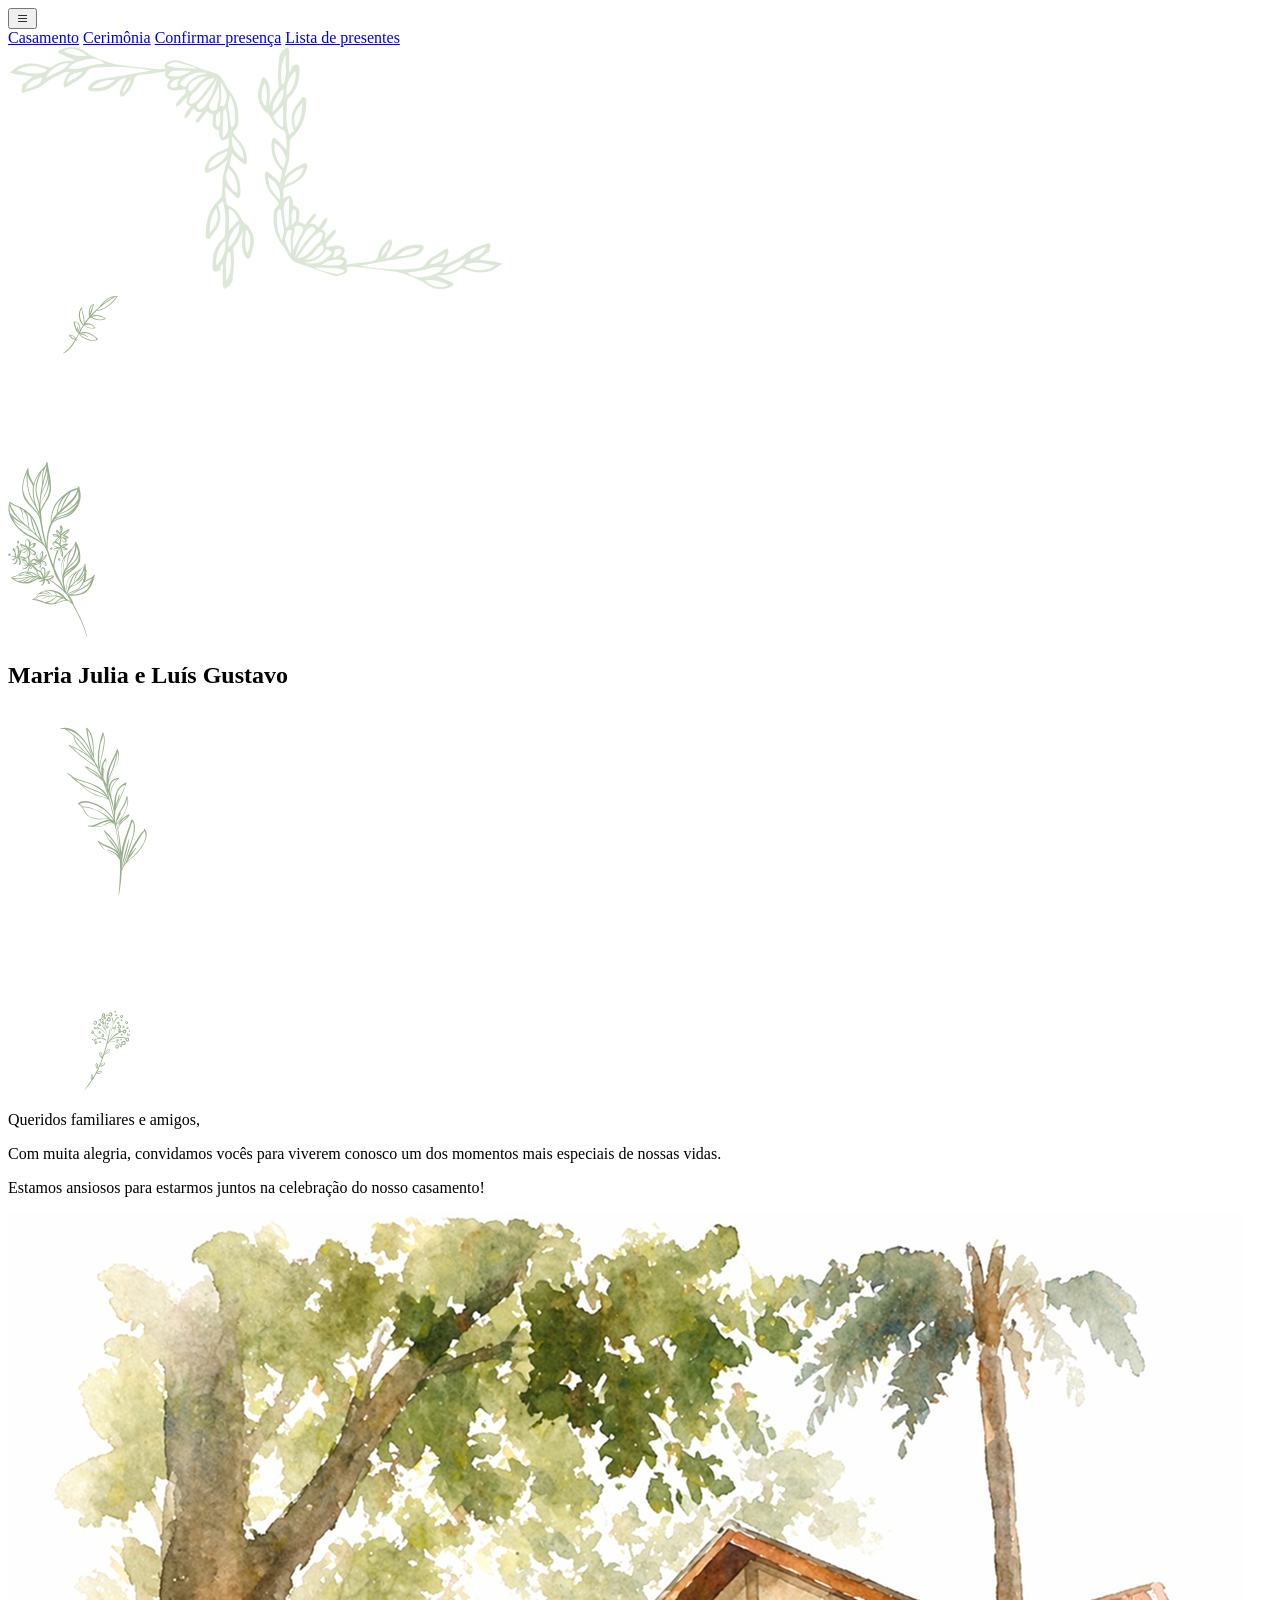
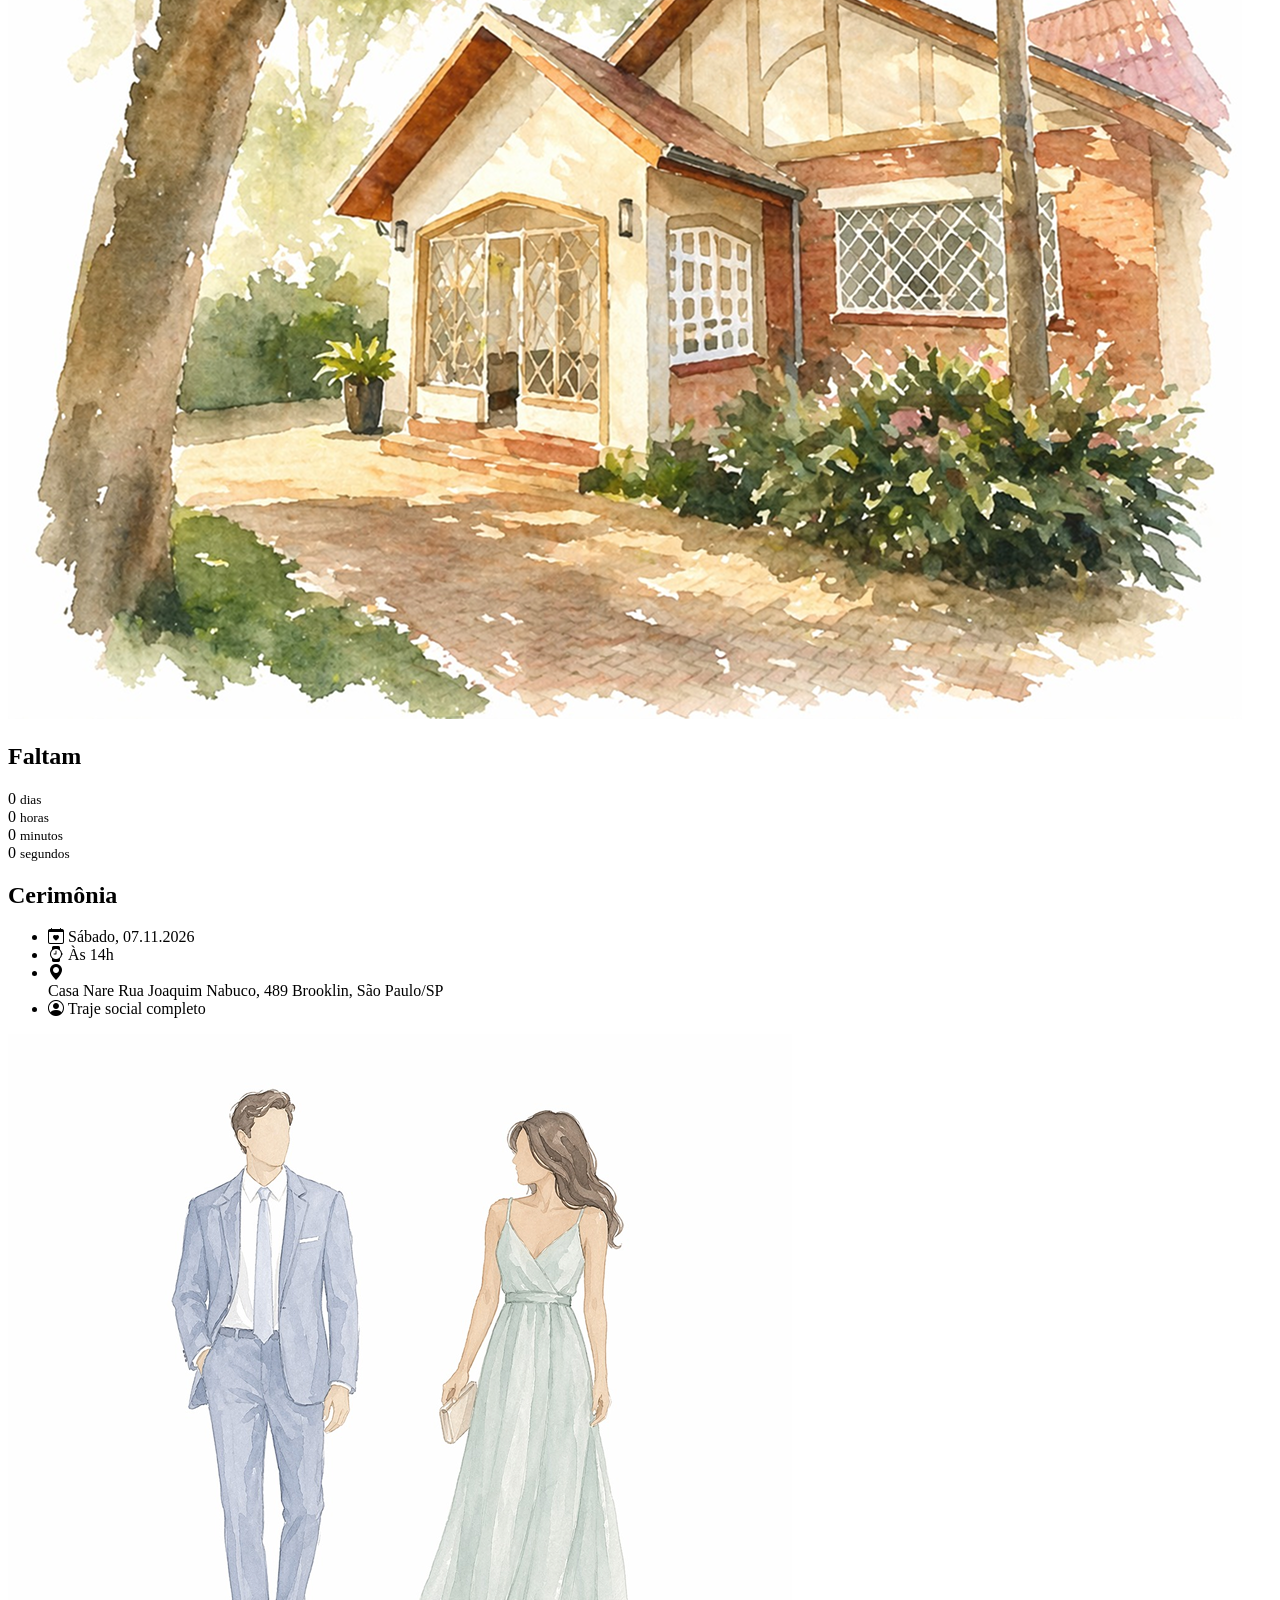
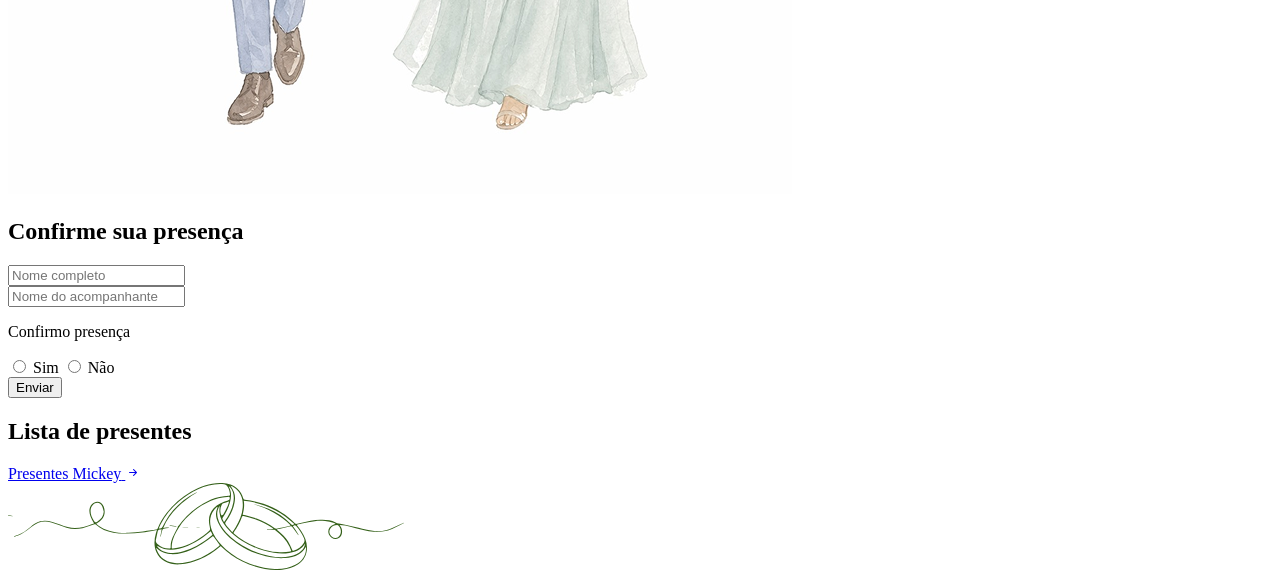
==== src/index.html @ 6d11b90b "updated design" ====
<!DOCTYPE html>
<html lang="pt-BR">
  <head>
    <meta charset="UTF-8" />
    <meta name="viewport" content="width=device-width, initial-scale=1.0" />

    <title>Maria Julia & Luís Gustavo</title>

    <link rel="preconnect" href="https://fonts.googleapis.com" />
    <link rel="preconnect" href="https://fonts.gstatic.com" crossorigin />

    <link
      href="https://cdn.jsdelivr.net/npm/bootstrap-icons@1.13.1/font/bootstrap-icons.min.css"
      rel="stylesheet"
    />

    <link rel="stylesheet" href="css/style.css" />
  </head>

  <body>
    
    <header class="navbar">
      <div class="navbar__wrapper">
        <button class="navbar__toggle" aria-label="Abrir menu">
          <i class="bi bi-list"></i>
        </button>
        
        <nav class="navbar__menu">
          <a href="#hero">Casamento</a>
          <a href="#ceremony">Cerimônia</a>
          <a href="#rsvp">Confirmar presença</a>
          <a href="#gifts">Lista de presentes</a>
        </nav>
      </div>
    </header>

    <div class="page-frame">
      <img src="assets/images/border-top-right.svg" class="corner top-right">
      <img src="assets/images/border-bottom-left.svg" class="corner bottom-left">

      <main>
        <section id="hero" class="hero section">
          <div class="hero__content container">
            <img
              src="assets/images/floral-left.svg"
              alt=""
              class="hero__floral hero__floral--left"
            />

            <div class="hero__text">
              <h1>
                Maria Julia
                <span>e</span>
                Luís Gustavo
              </h1>
            </div>

            <img
              src="assets/images/floral-right.svg"
              alt=""
              class="hero__floral hero__floral--right"
            />
          </div>
        </section>

        <section class="intro section">
          <div class="container intro__content">
            <p>Queridos familiares e amigos,</p>

            <p>
              Com muita alegria, convidamos vocês para viverem conosco um dos
              momentos mais especiais de nossas vidas.
            </p>

            <p>
              Estamos ansiosos para estarmos juntos na celebração do nosso
              casamento!
            </p>
          </div>
        </section>

        <section class="countdown section">
          <div class="container countdown__wrapper">
            <div class="countdown__image">
              <img
                src="assets/images/location.png"
                alt="Local da cerimônia"
              />
            </div>

            <div class="countdown__content">
              <h2>Faltam</h2>

              <div class="countdown__grid">
                <div>
                  <span id="days">000</span>
                  <small>dias</small>
                </div>

                <div>
                  <span id="hours">00</span>
                  <small>horas</small>
                </div>

                <div>
                  <span id="minutes">00</span>
                  <small>minutos</small>
                </div>

                <div>
                  <span id="seconds">00</span>
                  <small>segundos</small>
              </div>
              </div>
            </div>
          </div>
        </section>

        <section id="ceremony" class="ceremony section">
          <div class="container ceremony__wrapper">
            <div class="ceremony__content">
              <h2>Cerimônia</h2>

              <ul>
                <li>
                  <i class="bi bi-calendar-heart"></i>
                  <span>Sábado, 07.11.2026</span>
                </li>

                <li>
                  <i class="bi bi-watch"></i>
                  <span>Às 14h</span>
                </li>

                <li>
                  <i class="bi bi-geo-alt-fill"></i>

                  <div>
                    <span>Casa Nare</span>
                    <span>Rua Joaquim Nabuco, 489</span>
                    <span>Brooklin, São Paulo/SP</span>
                  </div>
                </li>

                <li>
                  <i class="bi bi-person-circle"></i>
                  <span>Traje social completo</span>
                </li>
              </ul>
            </div>

            <div class="ceremony__image">
              <img
                src="assets/images/couple.png"
                alt="Traje cerimônia"
              />
            </div>
          </div>
        </section>

        <section id="rsvp" class="rsvp section">
          <div class="container rsvp__wrapper">
            <h2>Confirme sua presença</h2>

            <form>
              <div class="form-group">
                <input
                  type="text"
                  placeholder="Nome completo"
                  required
                />
              </div>

              <div class="form-group">
                <input
                  type="text"
                  placeholder="Nome do acompanhante"
                />
              </div>

              <p class="rsvp-radio">Confirmo presença</p>
              <div class="form-group radio-group">

                <label>
                  <input type="radio" name="attendance" value="sim" />
                  Sim
                </label>

                <label>
                  <input type="radio" name="attendance" value="nao" />
                  Não
                </label>
              </div>

              <button type="submit">Enviar</button>
            </form>
          </div>
        </section>

        <section id="gifts" class="gifts section">
          <div class="container gifts__wrapper">
            <h2>Lista de presentes</h2>

            <a href="#" target="_blank">
              <span>Presentes Mickey</span>
              <i class="bi bi-arrow-right-short"></i>
            </a>
          </div>
        </section>
      </main>

      <footer class="footer">
        <img src="assets/images/rings.svg" alt="Rings" />
      </footer>
    </div>

    <script src="js/menu.js"></script>
    <script src="js/smooth-scroll.js"></script>
    <script src="js/countdown.js"></script>
  </body>
</html>
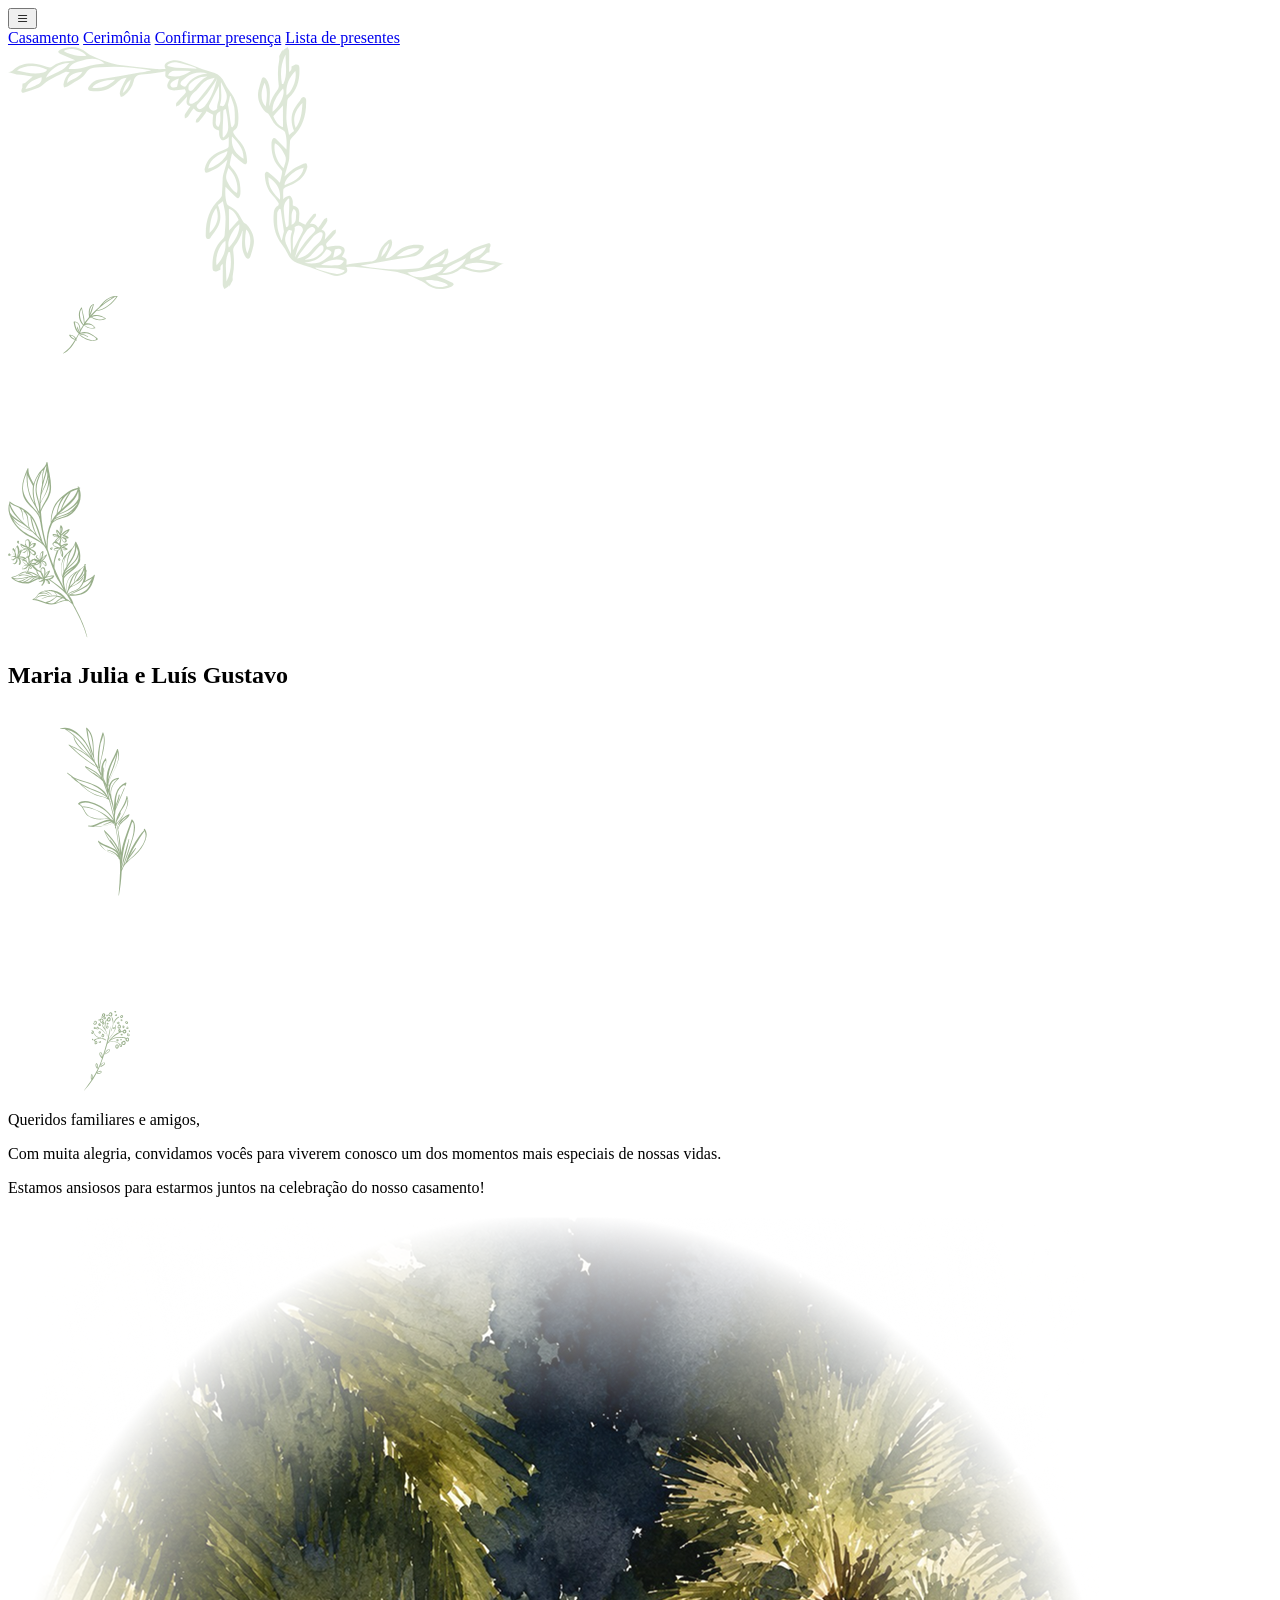
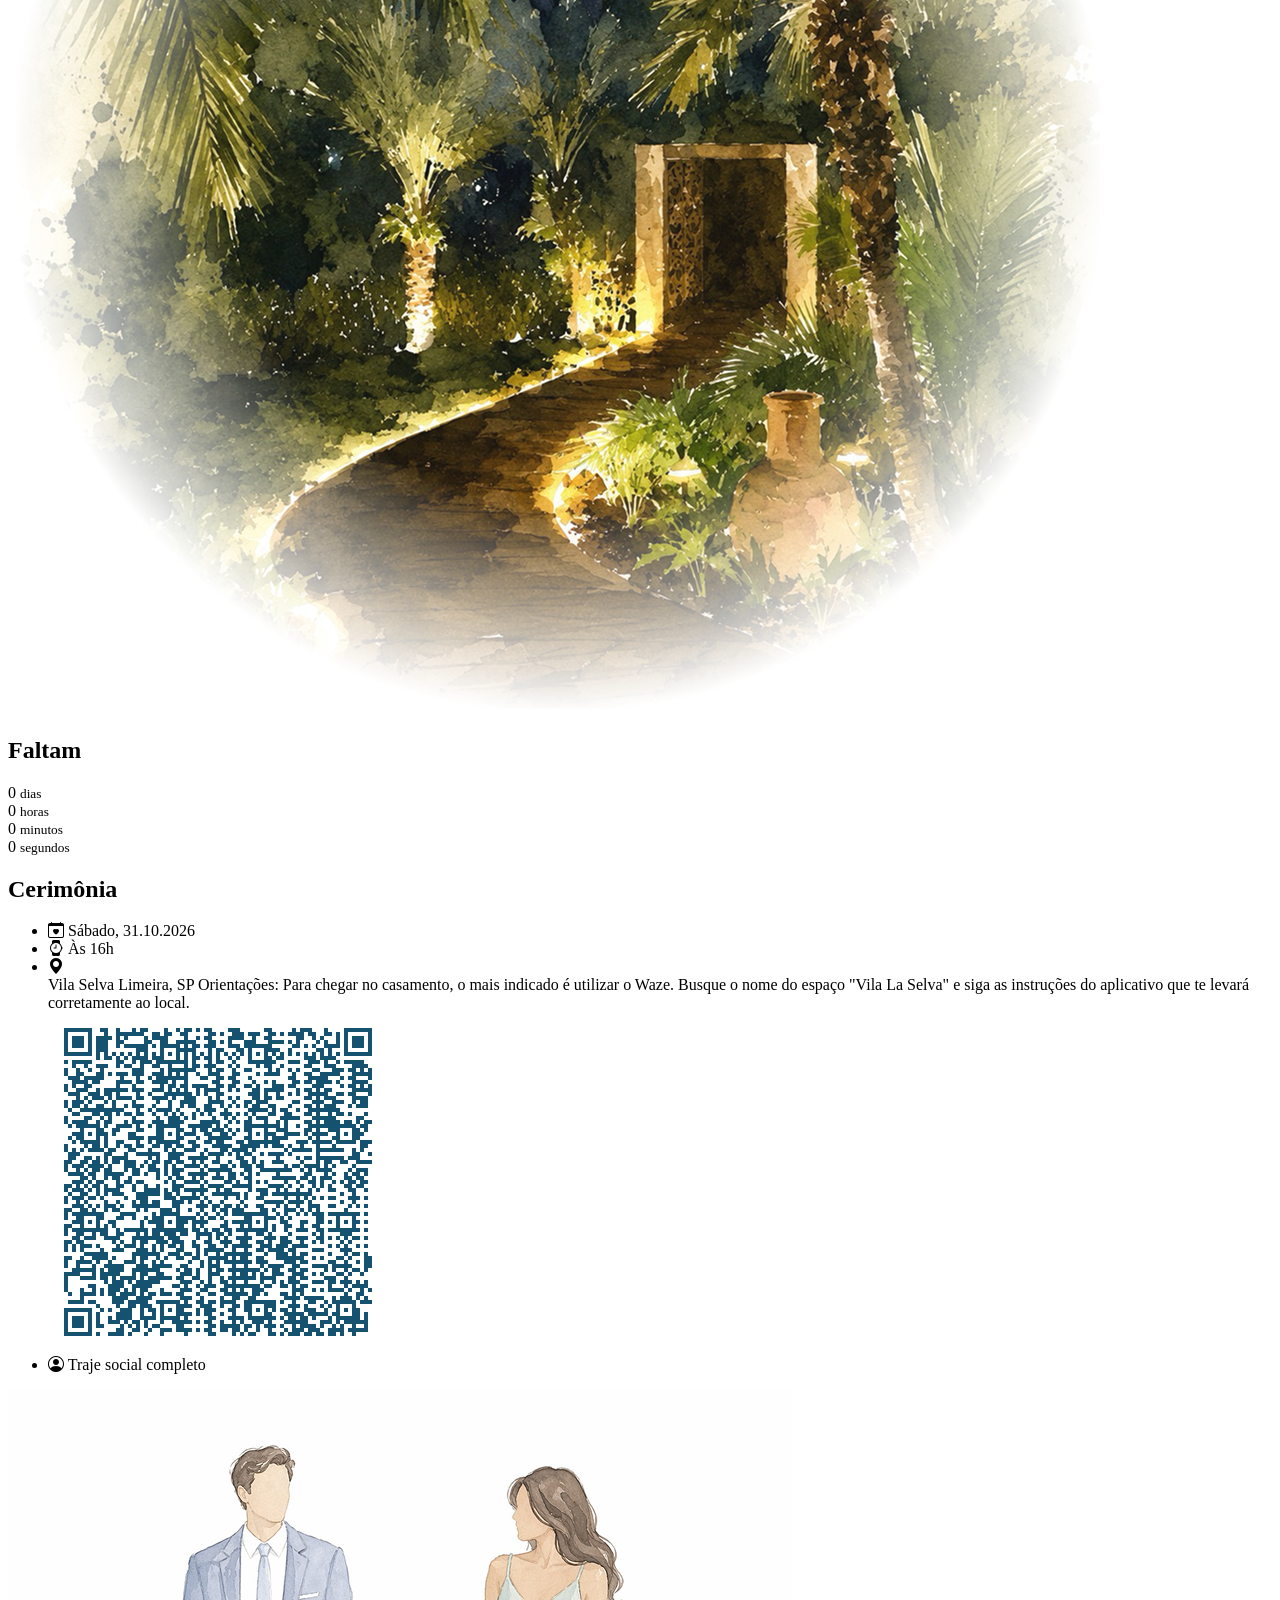
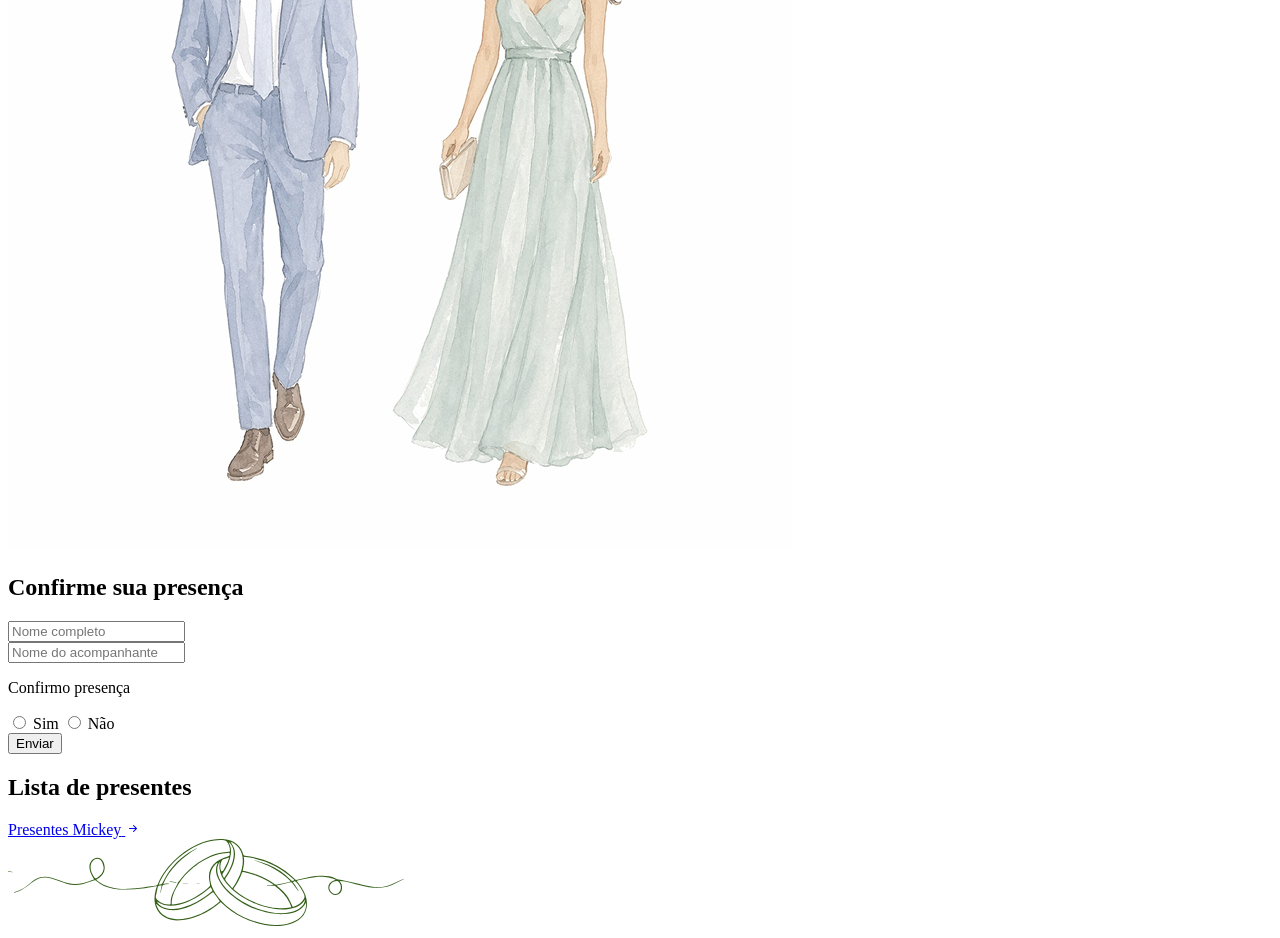
==== commit 277d03e0: "info updates" ====
--- a/src/index.html
+++ b/src/index.html
@@ -1,4 +1,4 @@
-<!DOCTYPE html>
+<!doctype html>
 <html lang="pt-BR">
   <head>
     <meta charset="UTF-8" />
@@ -18,13 +18,13 @@
   </head>
 
   <body>
-    
+    <!-- Navbar -->
     <header class="navbar">
       <div class="navbar__wrapper">
         <button class="navbar__toggle" aria-label="Abrir menu">
           <i class="bi bi-list"></i>
         </button>
-        
+
         <nav class="navbar__menu">
           <a href="#hero">Casamento</a>
           <a href="#ceremony">Cerimônia</a>
@@ -35,10 +35,14 @@
     </header>
 
     <div class="page-frame">
-      <img src="assets/images/border-top-right.svg" class="corner top-right">
-      <img src="assets/images/border-bottom-left.svg" class="corner bottom-left">
+      <img src="assets/images/border-top-right.svg" class="corner top-right" />
+      <img
+        src="assets/images/border-bottom-left.svg"
+        class="corner bottom-left"
+      />
 
       <main>
+        <!-- Hero -->
         <section id="hero" class="hero section">
           <div class="hero__content container">
             <img
@@ -63,6 +67,7 @@
           </div>
         </section>
 
+        <!-- Intro -->
         <section class="intro section">
           <div class="container intro__content">
             <p>Queridos familiares e amigos,</p>
@@ -79,13 +84,11 @@
           </div>
         </section>
 
+        <!-- Countdown -->
         <section class="countdown section">
           <div class="container countdown__wrapper">
             <div class="countdown__image">
-              <img
-                src="assets/images/location.png"
-                alt="Local da cerimônia"
-              />
+              <img src="assets/images/location.png" alt="Local da cerimônia" />
             </div>
 
             <div class="countdown__content">
@@ -110,12 +113,13 @@
                 <div>
                   <span id="seconds">00</span>
                   <small>segundos</small>
-              </div>
-              </div>
-            </div>
-          </div>
-        </section>
-
+                </div>
+              </div>
+            </div>
+          </div>
+        </section>
+
+        <!-- Ceremony Info -->
         <section id="ceremony" class="ceremony section">
           <div class="container ceremony__wrapper">
             <div class="ceremony__content">
@@ -124,22 +128,30 @@
               <ul>
                 <li>
                   <i class="bi bi-calendar-heart"></i>
-                  <span>Sábado, 07.11.2026</span>
+                  <span>Sábado, 31.10.2026</span>
                 </li>
 
                 <li>
                   <i class="bi bi-watch"></i>
-                  <span>Às 14h</span>
+                  <span>Às 16h</span>
                 </li>
 
                 <li>
                   <i class="bi bi-geo-alt-fill"></i>
 
                   <div>
-                    <span>Casa Nare</span>
-                    <span>Rua Joaquim Nabuco, 489</span>
-                    <span>Brooklin, São Paulo/SP</span>
+                    <span>Vila Selva</span>
+                    <span>Limeira, SP</span>
+                    <span class="instructions">
+                      Orientações: Para chegar no casamento, o mais indicado é
+                      utilizar o Waze. Busque o nome do espaço "Vila La Selva" e
+                      siga as instruções do aplicativo que te levará
+                      corretamente ao local.
+                    </span>
                   </div>
+                  <img
+                    src="[data-uri]"
+                  />
                 </li>
 
                 <li>
@@ -150,37 +162,27 @@
             </div>
 
             <div class="ceremony__image">
-              <img
-                src="assets/images/couple.png"
-                alt="Traje cerimônia"
-              />
-            </div>
-          </div>
-        </section>
-
+              <img src="assets/images/couple.png" alt="Traje cerimônia" />
+            </div>
+          </div>
+        </section>
+
+        <!-- RSVP -->
         <section id="rsvp" class="rsvp section">
           <div class="container rsvp__wrapper">
             <h2>Confirme sua presença</h2>
 
             <form>
               <div class="form-group">
-                <input
-                  type="text"
-                  placeholder="Nome completo"
-                  required
-                />
+                <input type="text" placeholder="Nome completo" required />
               </div>
 
               <div class="form-group">
-                <input
-                  type="text"
-                  placeholder="Nome do acompanhante"
-                />
+                <input type="text" placeholder="Nome do acompanhante" />
               </div>
 
               <p class="rsvp-radio">Confirmo presença</p>
               <div class="form-group radio-group">
-
                 <label>
                   <input type="radio" name="attendance" value="sim" />
                   Sim
@@ -197,11 +199,15 @@
           </div>
         </section>
 
+        <!-- Gifts -->
         <section id="gifts" class="gifts section">
           <div class="container gifts__wrapper">
             <h2>Lista de presentes</h2>
 
-            <a href="#" target="_blank">
+            <a
+              href="https://www.mickey.com.br/lista-presente/192fc044e74dffea144f9ac5dc9f3395"
+              target="_blank"
+            >
               <span>Presentes Mickey</span>
               <i class="bi bi-arrow-right-short"></i>
             </a>
@@ -209,6 +215,7 @@
         </section>
       </main>
 
+      <!-- Footer -->
       <footer class="footer">
         <img src="assets/images/rings.svg" alt="Rings" />
       </footer>
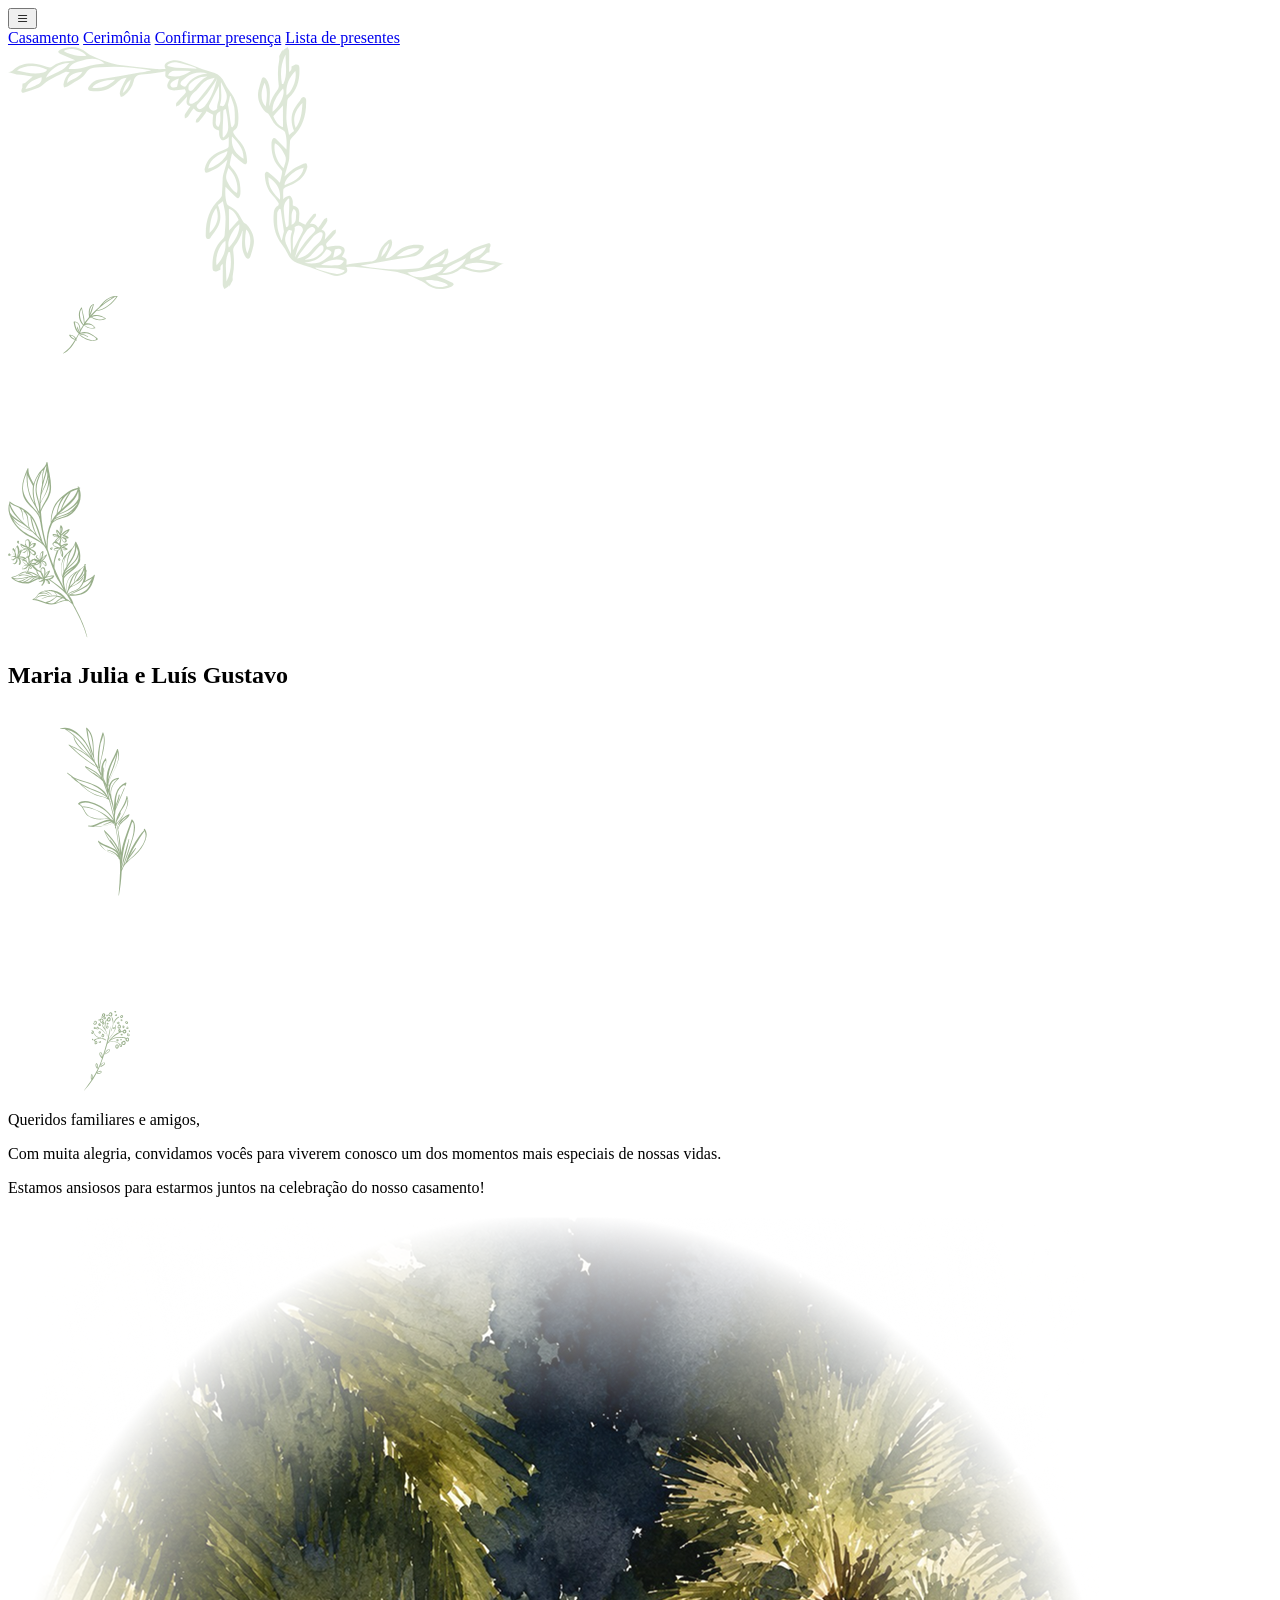
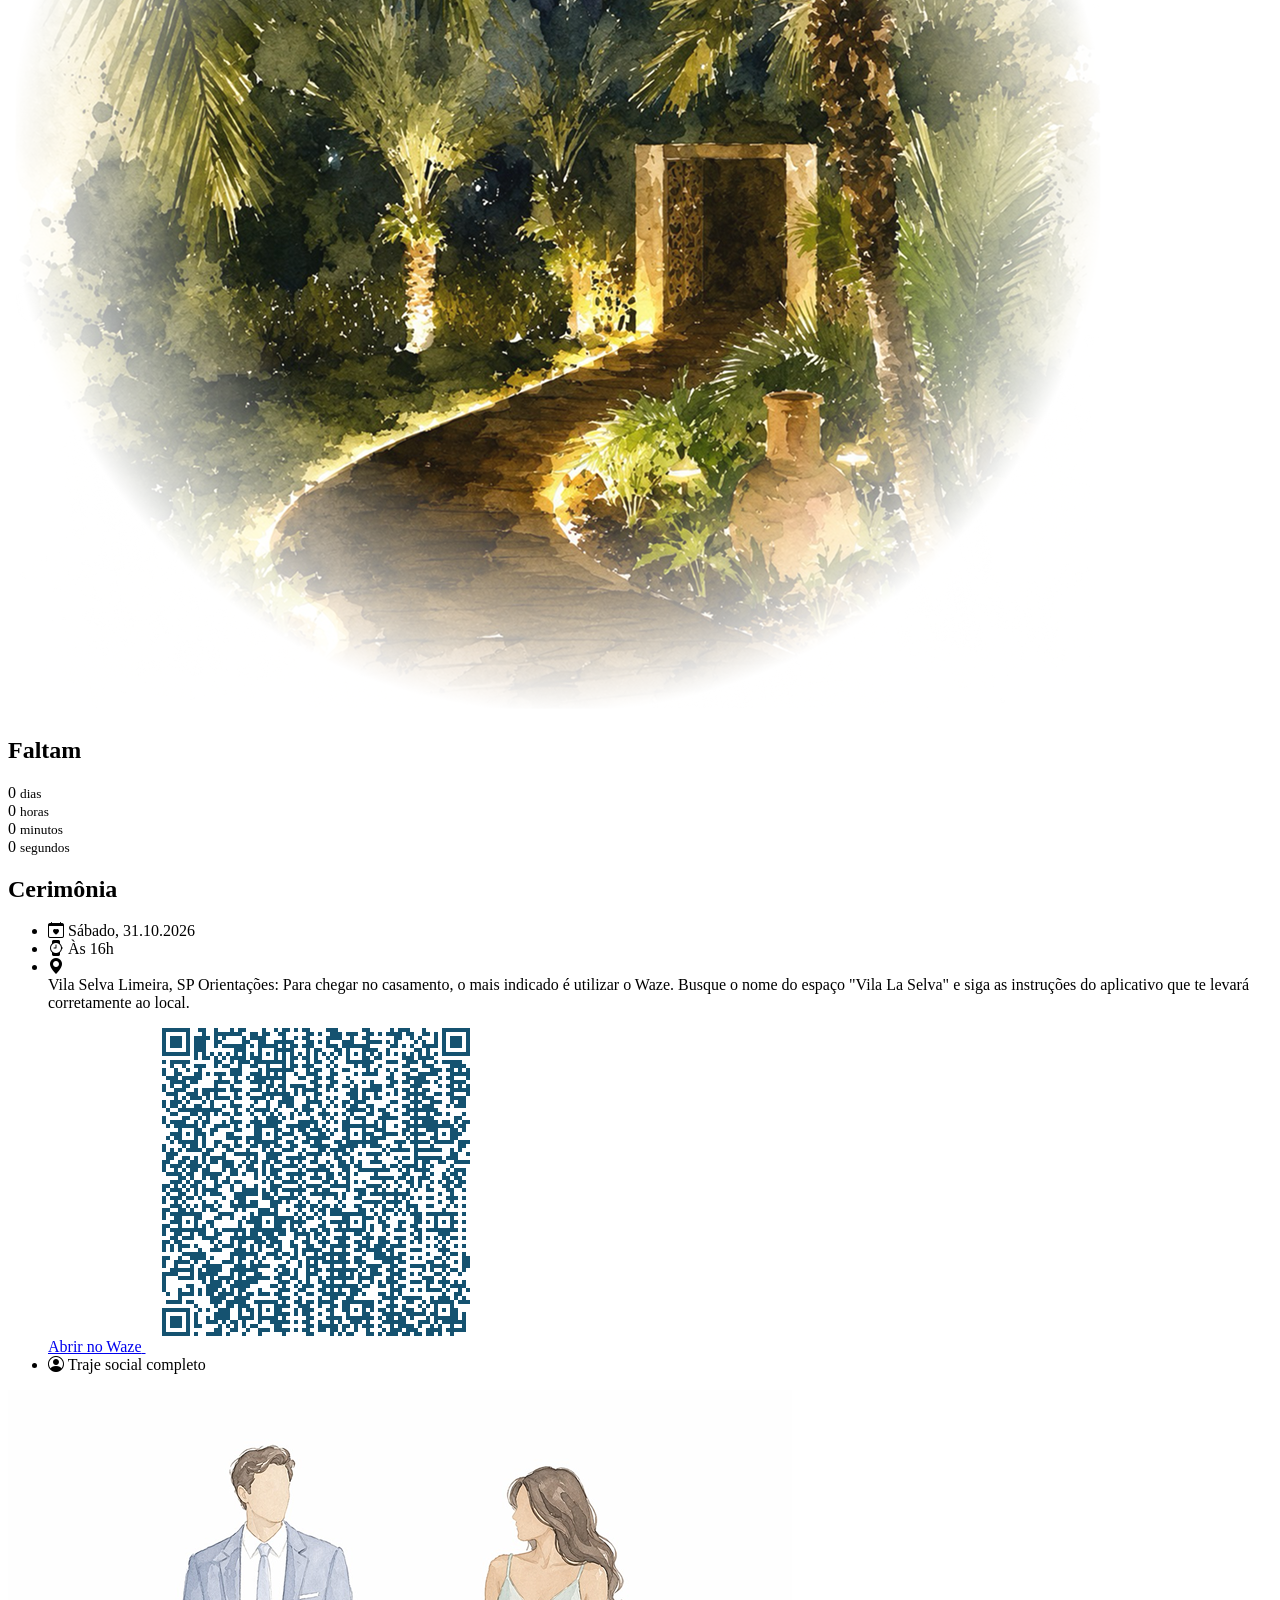
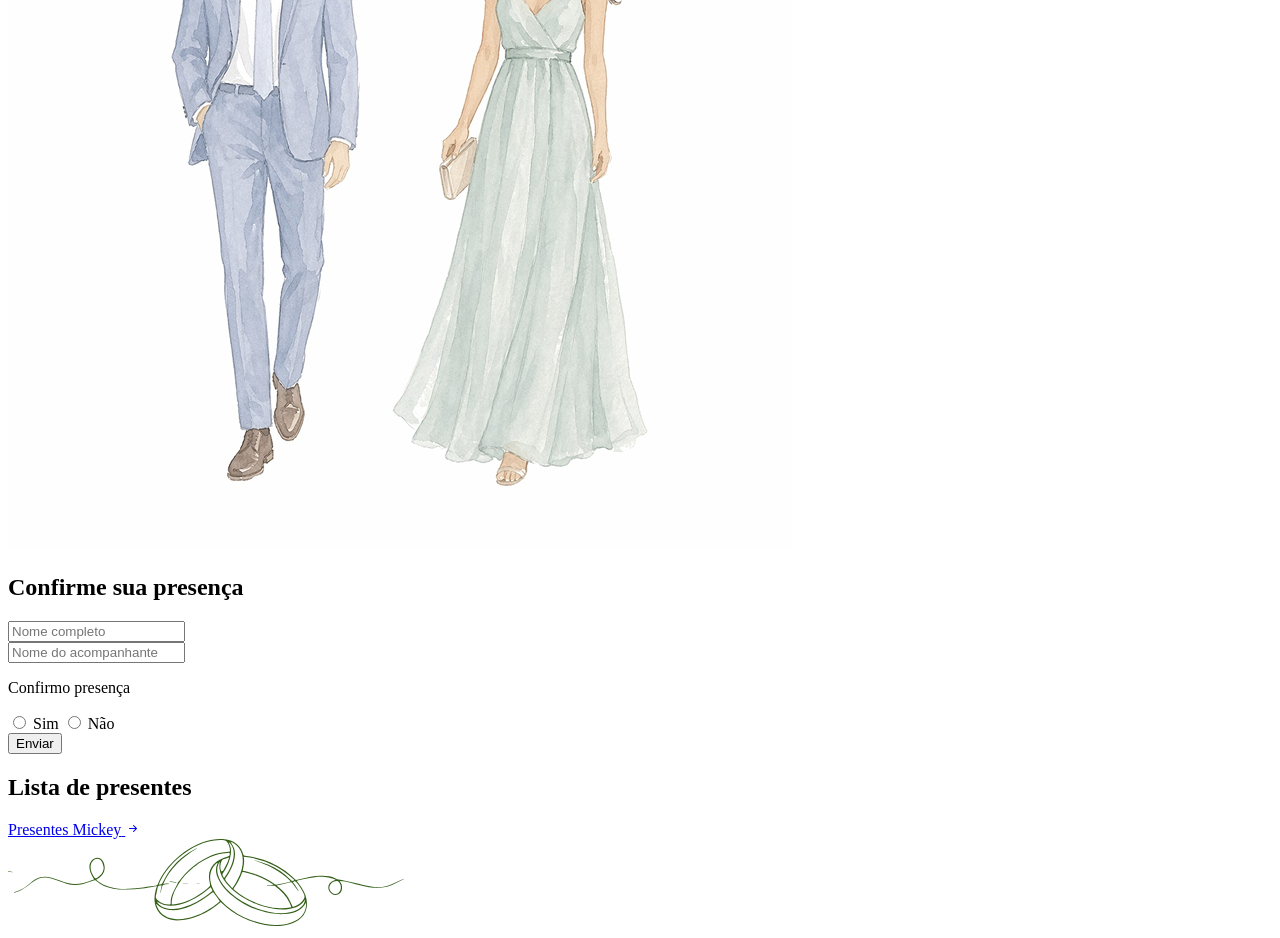
==== commit ddf4351b: "fix layout details" ====
--- a/src/index.html
+++ b/src/index.html
@@ -149,6 +149,12 @@
                       corretamente ao local.
                     </span>
                   </div>
+                  <a class="btn-waze"
+                    href="https://www.waze.com/pt-BR/live-map/directions/br/sp/vila-la-selva-or-espaco-para-eventos?to=place.ChIJd3GPP6OHyJQRIzkc6p2kzbo&from=place.ChIJ0WGkg4FEzpQRrlsz_whLqZs"
+                    target="_blank"
+                  >
+                    <span>Abrir no Waze</span>
+                  </a>
                   <img
                     src="[data-uri]"
                   />
@@ -172,29 +178,48 @@
           <div class="container rsvp__wrapper">
             <h2>Confirme sua presença</h2>
 
-            <form>
+            <form id="rsvp-form">
               <div class="form-group">
-                <input type="text" placeholder="Nome completo" required />
+                <input
+                  id="guest-name"
+                  type="text"
+                  placeholder="Nome completo"
+                  class="text"
+                  required
+                />
               </div>
 
               <div class="form-group">
-                <input type="text" placeholder="Nome do acompanhante" />
-              </div>
-
-              <p class="rsvp-radio">Confirmo presença</p>
-              <div class="form-group radio-group">
-                <label>
-                  <input type="radio" name="attendance" value="sim" />
-                  Sim
-                </label>
-
-                <label>
-                  <input type="radio" name="attendance" value="nao" />
-                  Não
-                </label>
+                <input
+                  id="companion-name"
+                  type="text"
+                  placeholder="Nome do acompanhante"
+                  class="text"
+                />
+              </div>
+
+              <div class="radio-group">
+                <p>Confirmo presença</p>
+                <div class="rsvp-radio">
+                  <label>
+                    <input
+                      type="radio"
+                      name="attendance"
+                      value="Sim"
+                      required
+                    />
+                    Sim
+                  </label>
+
+                  <label>
+                    <input type="radio" name="attendance" value="Não" />
+                    Não
+                  </label>
+                </div>
               </div>
 
               <button type="submit">Enviar</button>
+              <p id="form-message"></p>
             </form>
           </div>
         </section>
@@ -224,5 +249,6 @@
     <script src="js/menu.js"></script>
     <script src="js/smooth-scroll.js"></script>
     <script src="js/countdown.js"></script>
+    <script src="js/rsvp.js"></script>
   </body>
 </html>
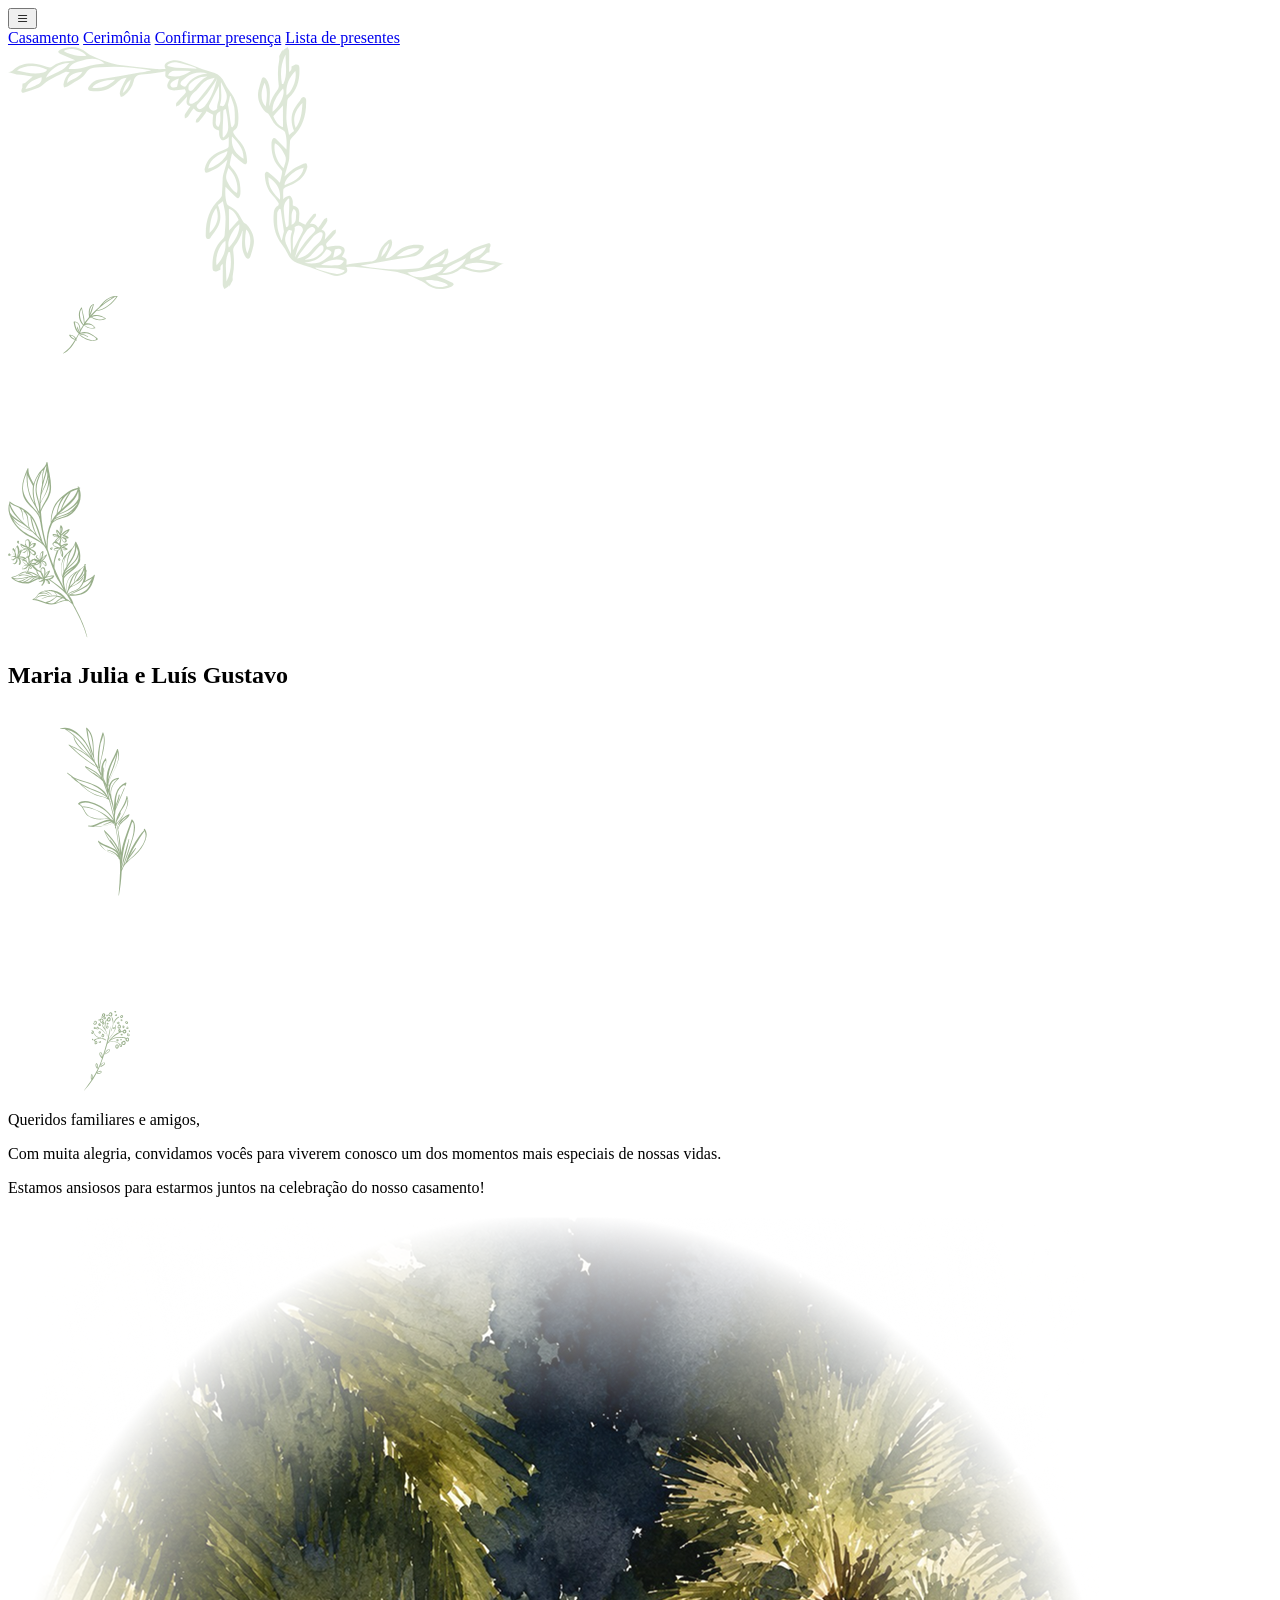
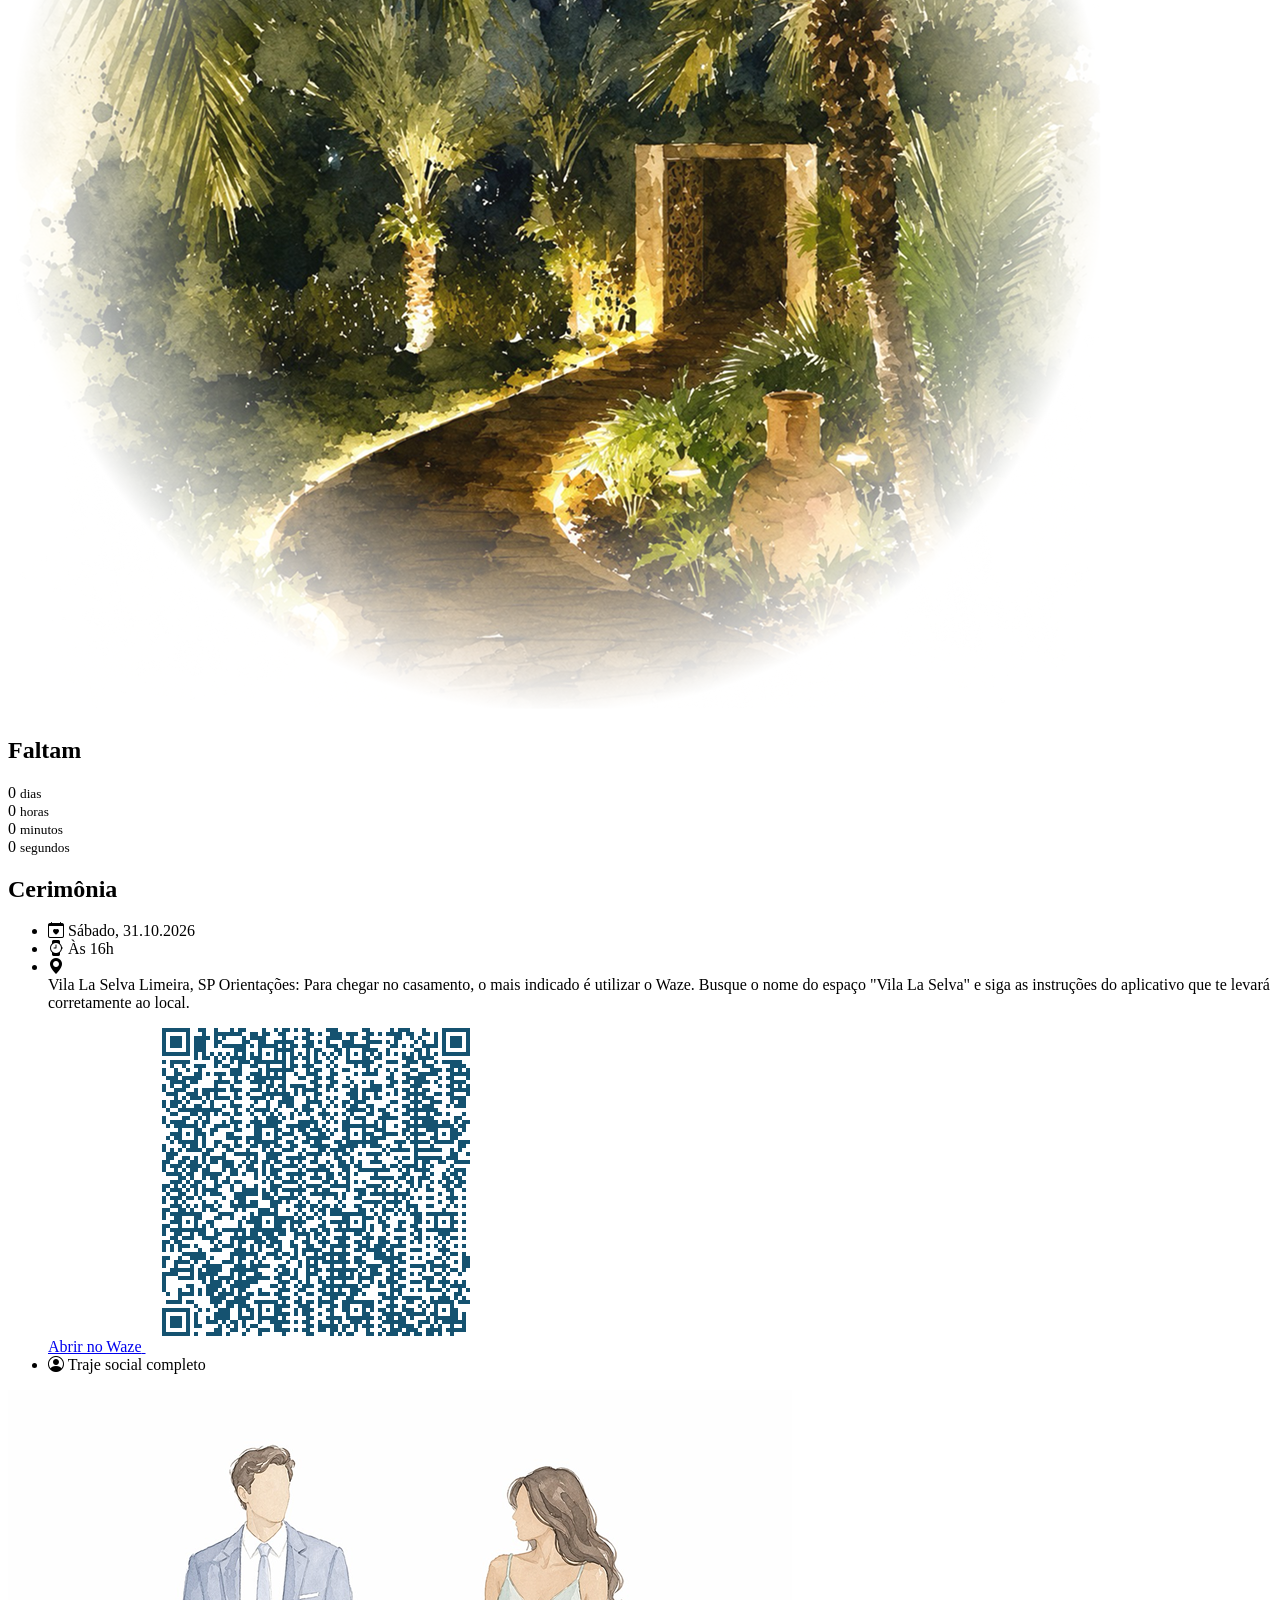
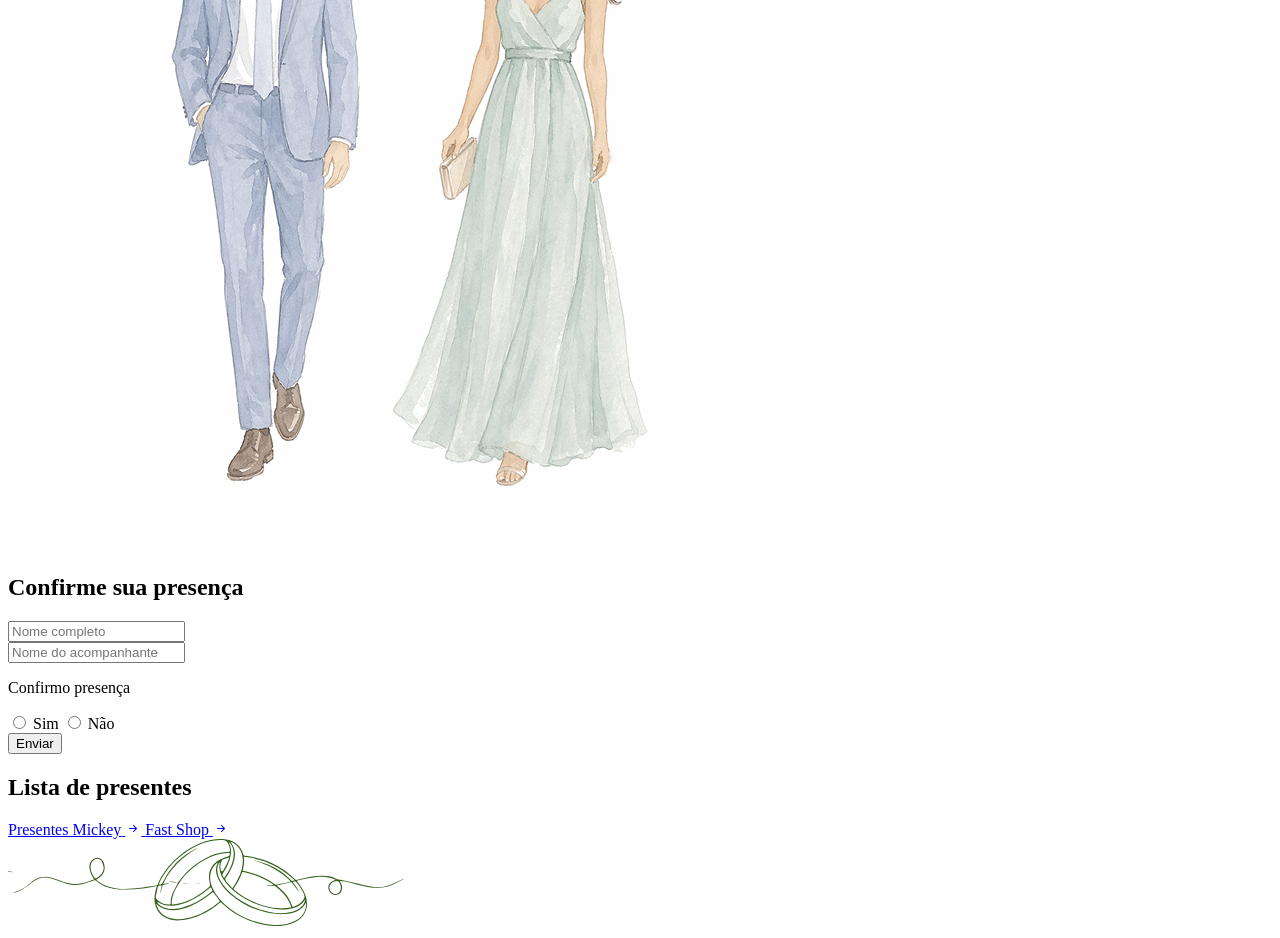
==== commit 8f5298b5: "fix: qr code, location naming, gift link" ====
--- a/src/index.html
+++ b/src/index.html
@@ -4,7 +4,37 @@
     <meta charset="UTF-8" />
     <meta name="viewport" content="width=device-width, initial-scale=1.0" />
 
+    <link rel="icon" type="image/x-icon" href="/assets/images/favicon.png" />
     <title>Maria Julia & Luís Gustavo</title>
+    <meta
+      name="description"
+      content="Celebre conosco este momento especial. Confirme sua presença para o casamento de Maria Julia e Luís Gustavo."
+    />
+
+    <meta property="og:type" content="website" />
+    <meta property="og:url" content="https://majueguga.com.br/" />
+    <meta property="og:title" content="Maria Julia & Luís Gustavo" />
+    <meta
+      property="og:description"
+      content="31 de outubro de 2026 • Confirme sua presença."
+    />
+    <meta
+      property="og:image"
+      content="https://majueguga.com.br/src/assets/images/og-image.png"
+    />
+    <meta property="og:image:width" content="1200" />
+    <meta property="og:image:height" content="630" />
+
+    <meta name="twitter:card" content="summary_large_image" />
+    <meta name="twitter:title" content="Maju & Guga" />
+    <meta
+      name="twitter:description"
+      content="31 de outubro de 2026 • Confirme sua presença."
+    />
+    <meta
+      name="twitter:image"
+      content="https://majueguga.com.br/src/assets/images/og-image.png"
+    />
 
     <link rel="preconnect" href="https://fonts.googleapis.com" />
     <link rel="preconnect" href="https://fonts.gstatic.com" crossorigin />
@@ -140,7 +170,7 @@
                   <i class="bi bi-geo-alt-fill"></i>
 
                   <div>
-                    <span>Vila Selva</span>
+                    <span>Vila La Selva</span>
                     <span>Limeira, SP</span>
                     <span class="instructions">
                       Orientações: Para chegar no casamento, o mais indicado é
@@ -149,13 +179,15 @@
                       corretamente ao local.
                     </span>
                   </div>
-                  <a class="btn-waze"
+                  <a
+                    class="btn-waze"
                     href="https://www.waze.com/pt-BR/live-map/directions/br/sp/vila-la-selva-or-espaco-para-eventos?to=place.ChIJd3GPP6OHyJQRIzkc6p2kzbo&from=place.ChIJ0WGkg4FEzpQRrlsz_whLqZs"
                     target="_blank"
                   >
                     <span>Abrir no Waze</span>
                   </a>
                   <img
+                    class="qr-code"
                     src="[data-uri]"
                   />
                 </li>
@@ -236,6 +268,14 @@
               <span>Presentes Mickey</span>
               <i class="bi bi-arrow-right-short"></i>
             </a>
+
+            <a
+              href="https://site.lejour.com.br/lista-de-presentes/maria-e-luis261031"
+              target="_blank"
+            >
+              <span>Fast Shop</span>
+              <i class="bi bi-arrow-right-short"></i>
+            </a>
           </div>
         </section>
       </main>
